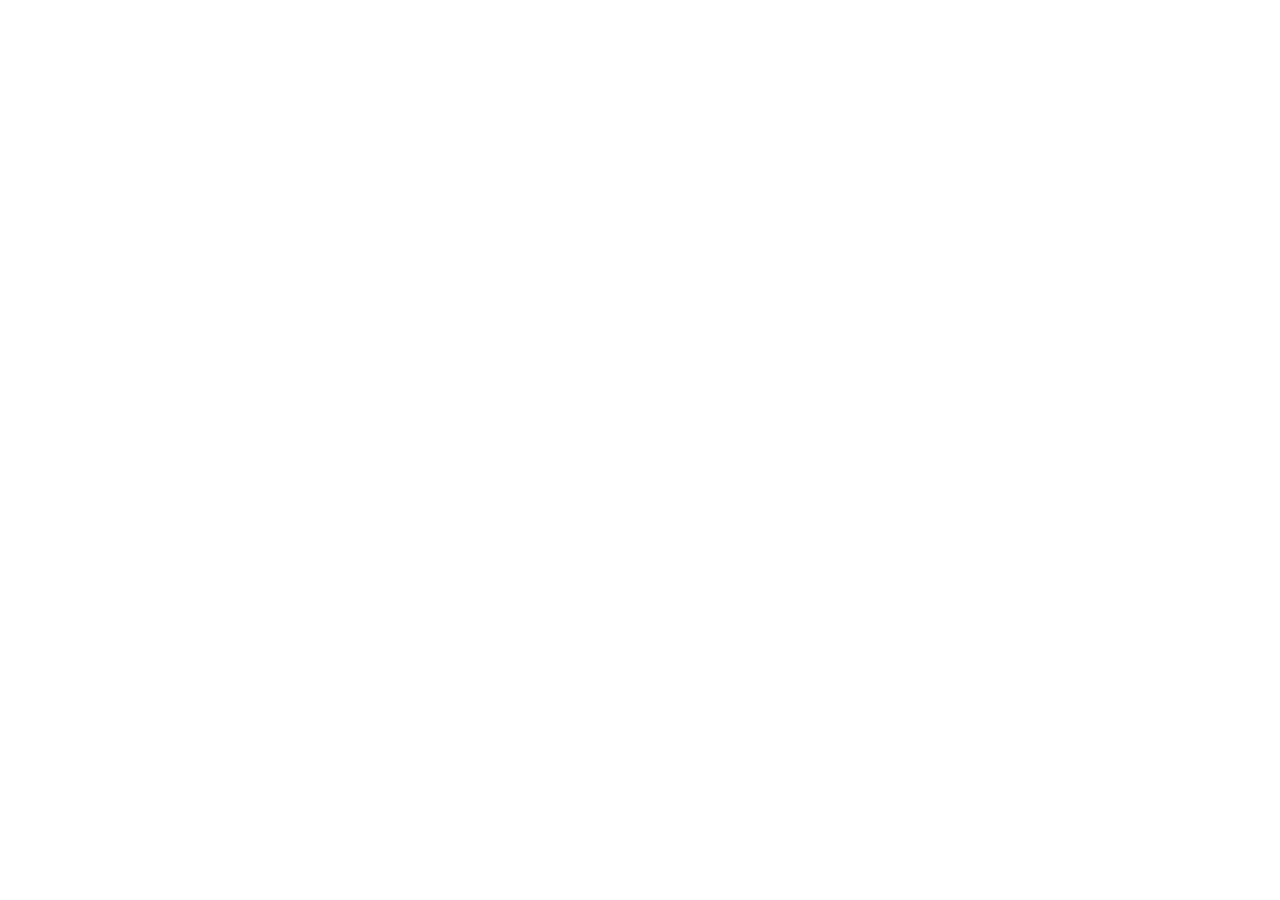
==== html/biografia.html @ afd6b7c6 "feat: Se hizo la pagina del index.html junto con su diseño, ademas se conecto con las demas paginas" ====
<!DOCTYPE html>
<html lang="en">
<head>
    <meta charset="UTF-8">
    <meta name="viewport" content="width=device-width, initial-scale=1.0">
    <title>Biografía</title>
</head>
<body>
    
</body>
</html>
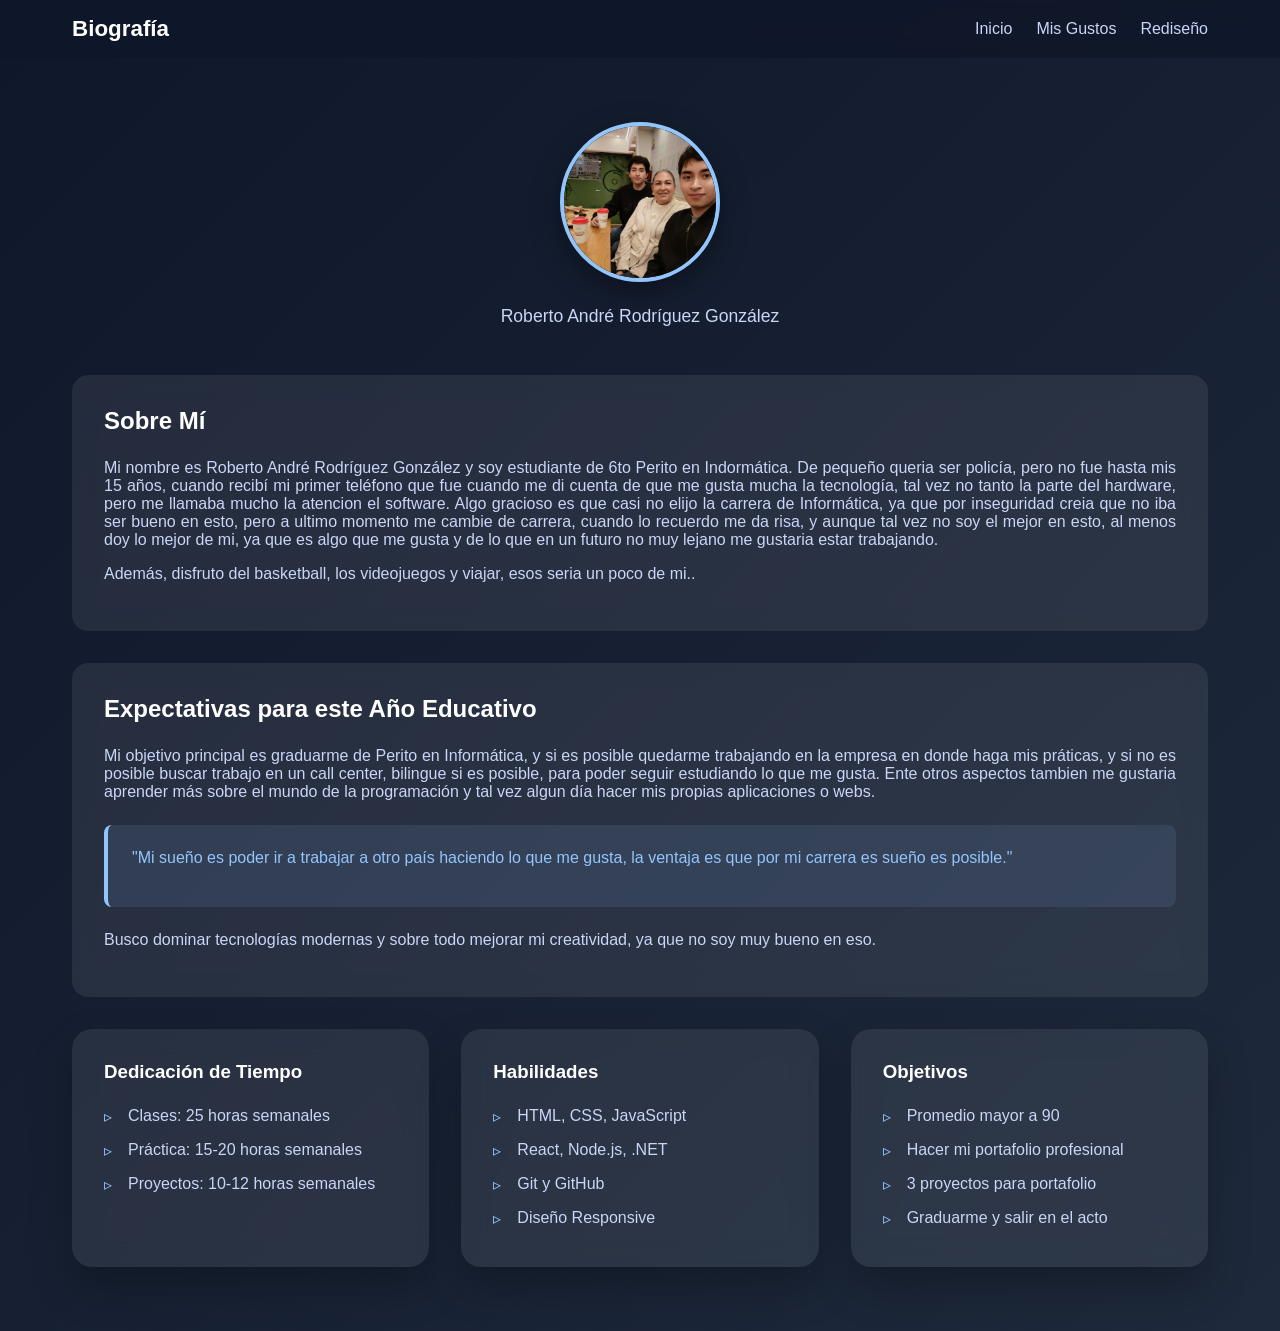
==== commit d22e72b9: "feat: Se hizo la pagina sobre mi biografia, junto con su estilo respectivo" ====
--- a/html/biografia.html
+++ b/html/biografia.html
@@ -3,9 +3,91 @@
 <head>
     <meta charset="UTF-8">
     <meta name="viewport" content="width=device-width, initial-scale=1.0">
+    <link rel="stylesheet" href="../style/biografia.css">
+    <link rel="icon" href="../images/biografiaIcono.png">
     <title>Biografía</title>
 </head>
 <body>
-    
+
+    <nav>
+        <div class="nav-contenedor">
+            <div class="logo">Biografía</div>
+            <ul class="nav-links">
+                <li><a href="../index.html">Inicio</a></li>
+                <li><a href="misGustos.html">Mis Gustos</a></li>
+                <li><a href="rediseñoKinal.html">Rediseño</a></li>
+            </ul>
+        </div>
+    </nav>
+
+    <div class="contenedor">
+        <header>
+            <div class="foto-perfil">
+                <img src="../images/fotoPerfil.jpeg" alt="Foto de perfil">
+            </div>
+            <p class="sub">Roberto André Rodríguez González</p>
+        </header>
+
+        <div class="seccion-biografia">
+            <h2>Sobre Mí</h2>
+            <p>
+                Mi nombre es Roberto André Rodríguez González y soy estudiante de 6to Perito en Indormática. De pequeño queria ser policía, pero no fue hasta mis 15 años, cuando recibí mi primer teléfono que fue cuando me di cuenta de que me gusta mucha la tecnología, tal vez no tanto la parte del hardware, pero me llamaba mucho la atencion el software. Algo gracioso es que casi no elijo la carrera de Informática, ya que por inseguridad creia que no iba ser bueno en esto, pero a ultimo momento me cambie de carrera, cuando lo recuerdo me da risa, y aunque tal vez no soy el mejor en esto, al menos doy lo mejor de mi, ya que es algo que me gusta y de lo que en un futuro no muy lejano me gustaria estar trabajando.
+            </p>
+            <p>
+                Además, disfruto del basketball, los videojuegos y viajar, esos seria un poco de mi..
+            </p>
+        </div>
+
+        <div class="seccion-biografia">
+            <h2>Expectativas para este Año Educativo</h2>
+            <p>
+                Mi objetivo principal es graduarme de Perito en Informática, y si es posible quedarme trabajando en la empresa en donde haga mis práticas, y si no es posible buscar trabajo en un call center, bilingue si es posible, para poder seguir estudiando lo que me gusta. Ente otros aspectos tambien me gustaria aprender más sobre el mundo de la programación y tal vez algun día hacer mis propias aplicaciones o webs.
+            </p>
+
+            <div class="destacado">
+                <p>
+                    "Mi sueño es poder ir a trabajar a otro país haciendo lo que me gusta, la ventaja es que por mi carrera es sueño es posible."
+                </p>
+            </div>
+
+            <p>
+                Busco dominar tecnologías modernas y sobre todo mejorar mi creatividad, ya que no soy muy bueno en eso.
+            </p>
+        </div>
+
+        <div class="contenedor-tarjetas">
+
+            <div class="tarjeta">
+                <h3>Dedicación de Tiempo</h3>
+                <ul>
+                    <li>Clases: 25 horas semanales</li>
+                    <li>Práctica: 15-20 horas semanales</li>
+                    <li>Proyectos: 10-12 horas semanales</li>
+                </ul>
+            </div>
+
+            <div class="tarjeta">
+                <h3>Habilidades</h3>
+                <ul>
+                    <li>HTML, CSS, JavaScript</li>
+                    <li>React, Node.js, .NET</li>
+                    <li>Git y GitHub</li>
+                    <li>Diseño Responsive</li>
+                </ul>
+            </div>
+
+            <div class="tarjeta">
+                <h3>Objetivos</h3>
+                <ul>
+                    <li>Promedio mayor a 90</li>
+                    <li>Hacer mi portafolio profesional</li>
+                    <li>3 proyectos para portafolio</li>
+                    <li>Graduarme y salir en el acto</li>
+                </ul>
+            </div>
+
+        </div>
+    </div>
+
 </body>
 </html>
--- a/style/biografia.css
+++ b/style/biografia.css
@@ -0,0 +1,161 @@
+* {
+    margin: 0;
+    padding: 0;
+    box-sizing: border-box;
+}
+
+body {
+    font-family: 'Segoe UI', Tahoma, Geneva, Verdana, sans-serif;
+    background: linear-gradient(135deg, #0f172a, #1e293b);
+    color: #e5e7eb;
+    min-height: 100vh;
+    overflow-x: hidden;
+}
+
+nav {
+    width: 100%;
+    background: rgba(15, 23, 42, 0.9);
+    backdrop-filter: blur(10px);
+    position: sticky;
+    top: 0;
+    z-index: 100;
+}
+
+.nav-contenedor {
+    max-width: 1200px;
+    margin: auto;
+    padding: 1rem 2rem;
+    display: flex;
+    justify-content: space-between;
+    align-items: center;
+}
+
+.logo {
+    font-size: 1.4rem;
+    font-weight: bold;
+    color: #ffffff;
+}
+
+.nav-links {
+    list-style: none;
+    display: flex;
+    gap: 1.5rem;
+}
+
+.nav-links a {
+    text-decoration: none;
+    color: #cbd5f5;
+    font-weight: 500;
+    transition: 0.3s;
+}
+
+.nav-links a:hover {
+    color: #ffffff;
+}
+
+.contenedor {
+    max-width: 1200px;
+    margin: auto;
+    padding: 4rem 2rem;
+}
+
+header {
+    text-align: center;
+    margin-bottom: 3rem;
+}
+
+.foto-perfil {
+    width: 160px;
+    height: 160px;
+    margin: 0 auto 1.5rem auto;
+    border-radius: 50%;
+    overflow: hidden;
+    border: 4px solid #93c5fd;
+    box-shadow: 0 10px 30px rgba(0, 0, 0, 0.4);
+}
+
+.foto-perfil img {
+    width: 100%;
+    height: 100%;
+    object-fit: cover;
+}
+
+.sub {
+    color: #cbd5f5;
+    font-size: 1.1rem;
+}
+
+.seccion-biografia {
+    background: rgba(255, 255, 255, 0.08);
+    backdrop-filter: blur(12px);
+    padding: 2rem;
+    border-radius: 16px;
+    margin-bottom: 2rem;
+}
+
+.seccion-biografia h2 {
+    margin-bottom: 1.5rem;
+    color: #ffffff;
+}
+
+.seccion-biografia p {
+    margin-bottom: 1rem;
+    color: #cbd5f5;
+    text-align: justify;
+}
+
+.contenedor-tarjetas {
+    display: grid;
+    grid-template-columns: repeat(auto-fit, minmax(280px, 1fr));
+    gap: 2rem;
+}
+
+.tarjeta {
+    background: rgba(255, 255, 255, 0.08);
+    backdrop-filter: blur(14px);
+    padding: 2rem;
+    border-radius: 20px;
+    box-shadow: 0 20px 40px rgba(0, 0, 0, 0.25);
+}
+
+.tarjeta h3 {
+    margin-bottom: 1rem;
+    color: #ffffff;
+}
+
+.tarjeta ul {
+    list-style: none;
+}
+
+.tarjeta ul li {
+    padding: 0.5rem 0;
+    color: #cbd5f5;
+    position: relative;
+    padding-left: 1.5rem;
+}
+
+.tarjeta ul li::before {
+    content: "▹";
+    position: absolute;
+    left: 0;
+    color: #93c5fd;
+}
+
+.destacado {
+    background: rgba(147, 197, 253, 0.1);
+    border-left: 4px solid #93c5fd;
+    padding: 1.5rem;
+    border-radius: 8px;
+    margin: 1.5rem 0;
+}
+
+.destacado p {
+    color: #93c5fd;
+}
+
+@media (max-width: 768px) {
+    .nav-contenedor {
+        flex-direction: column;
+        gap: 1rem;
+    }
+}
